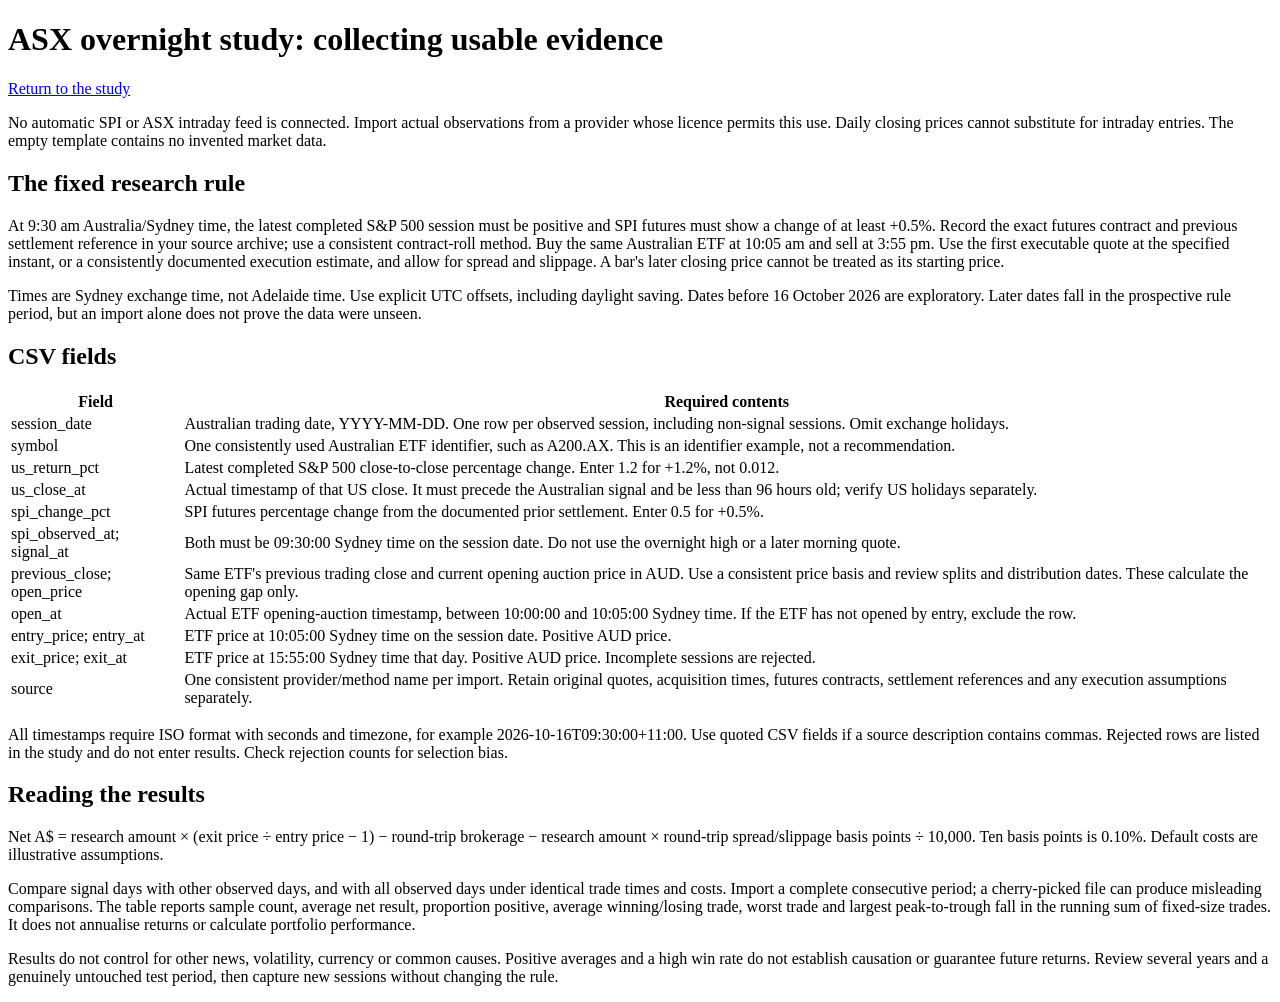
==== web/asx-data-guide.html @ 328ea8c5 "Add overnight ASX research study and repair strategy recording" ====
<!doctype html><html lang="en"><meta charset="utf-8"><meta name="viewport" content="width=device-width,initial-scale=1"><title>ASX overnight study data guide</title><link rel="stylesheet" href="/styles.css"><main class="section panel"><h1>ASX overnight study: collecting usable evidence</h1><p><a href="/#asx-overnight">Return to the study</a></p><p>No automatic SPI or ASX intraday feed is connected. Import actual observations from a provider whose licence permits this use. Daily closing prices cannot substitute for intraday entries. The empty template contains no invented market data.</p><h2>The fixed research rule</h2><p>At 9:30 am Australia/Sydney time, the latest completed S&amp;P 500 session must be positive and SPI futures must show a change of at least +0.5%. Record the exact futures contract and previous settlement reference in your source archive; use a consistent contract-roll method. Buy the same Australian ETF at 10:05 am and sell at 3:55 pm. Use the first executable quote at the specified instant, or a consistently documented execution estimate, and allow for spread and slippage. A bar's later closing price cannot be treated as its starting price.</p><p>Times are Sydney exchange time, not Adelaide time. Use explicit UTC offsets, including daylight saving. Dates before 16 October 2026 are exploratory. Later dates fall in the prospective rule period, but an import alone does not prove the data were unseen.</p><h2>CSV fields</h2><table><thead><tr><th>Field</th><th>Required contents</th></tr></thead><tbody>
<tr><td>session_date</td><td>Australian trading date, YYYY-MM-DD. One row per observed session, including non-signal sessions. Omit exchange holidays.</td></tr>
<tr><td>symbol</td><td>One consistently used Australian ETF identifier, such as A200.AX. This is an identifier example, not a recommendation.</td></tr>
<tr><td>us_return_pct</td><td>Latest completed S&amp;P 500 close-to-close percentage change. Enter 1.2 for +1.2%, not 0.012.</td></tr>
<tr><td>us_close_at</td><td>Actual timestamp of that US close. It must precede the Australian signal and be less than 96 hours old; verify US holidays separately.</td></tr>
<tr><td>spi_change_pct</td><td>SPI futures percentage change from the documented prior settlement. Enter 0.5 for +0.5%.</td></tr>
<tr><td>spi_observed_at; signal_at</td><td>Both must be 09:30:00 Sydney time on the session date. Do not use the overnight high or a later morning quote.</td></tr>
<tr><td>previous_close; open_price</td><td>Same ETF's previous trading close and current opening auction price in AUD. Use a consistent price basis and review splits and distribution dates. These calculate the opening gap only.</td></tr>
<tr><td>open_at</td><td>Actual ETF opening-auction timestamp, between 10:00:00 and 10:05:00 Sydney time. If the ETF has not opened by entry, exclude the row.</td></tr>
<tr><td>entry_price; entry_at</td><td>ETF price at 10:05:00 Sydney time on the session date. Positive AUD price.</td></tr>
<tr><td>exit_price; exit_at</td><td>ETF price at 15:55:00 Sydney time that day. Positive AUD price. Incomplete sessions are rejected.</td></tr>
<tr><td>source</td><td>One consistent provider/method name per import. Retain original quotes, acquisition times, futures contracts, settlement references and any execution assumptions separately.</td></tr>
</tbody></table><p>All timestamps require ISO format with seconds and timezone, for example 2026-10-16T09:30:00+11:00. Use quoted CSV fields if a source description contains commas. Rejected rows are listed in the study and do not enter results. Check rejection counts for selection bias.</p><h2>Reading the results</h2><p>Net A$ = research amount × (exit price ÷ entry price − 1) − round-trip brokerage − research amount × round-trip spread/slippage basis points ÷ 10,000. Ten basis points is 0.10%. Default costs are illustrative assumptions.</p><p>Compare signal days with other observed days, and with all observed days under identical trade times and costs. Import a complete consecutive period; a cherry-picked file can produce misleading comparisons. The table reports sample count, average net result, proportion positive, average winning/losing trade, worst trade and largest peak-to-trough fall in the running sum of fixed-size trades. It does not annualise returns or calculate portfolio performance.</p><p>Results do not control for other news, volatility, currency or common causes. Positive averages and a high win rate do not establish causation or guarantee future returns. Review several years and a genuinely untouched test period, then capture new sessions without changing the rule.</p></main></html>
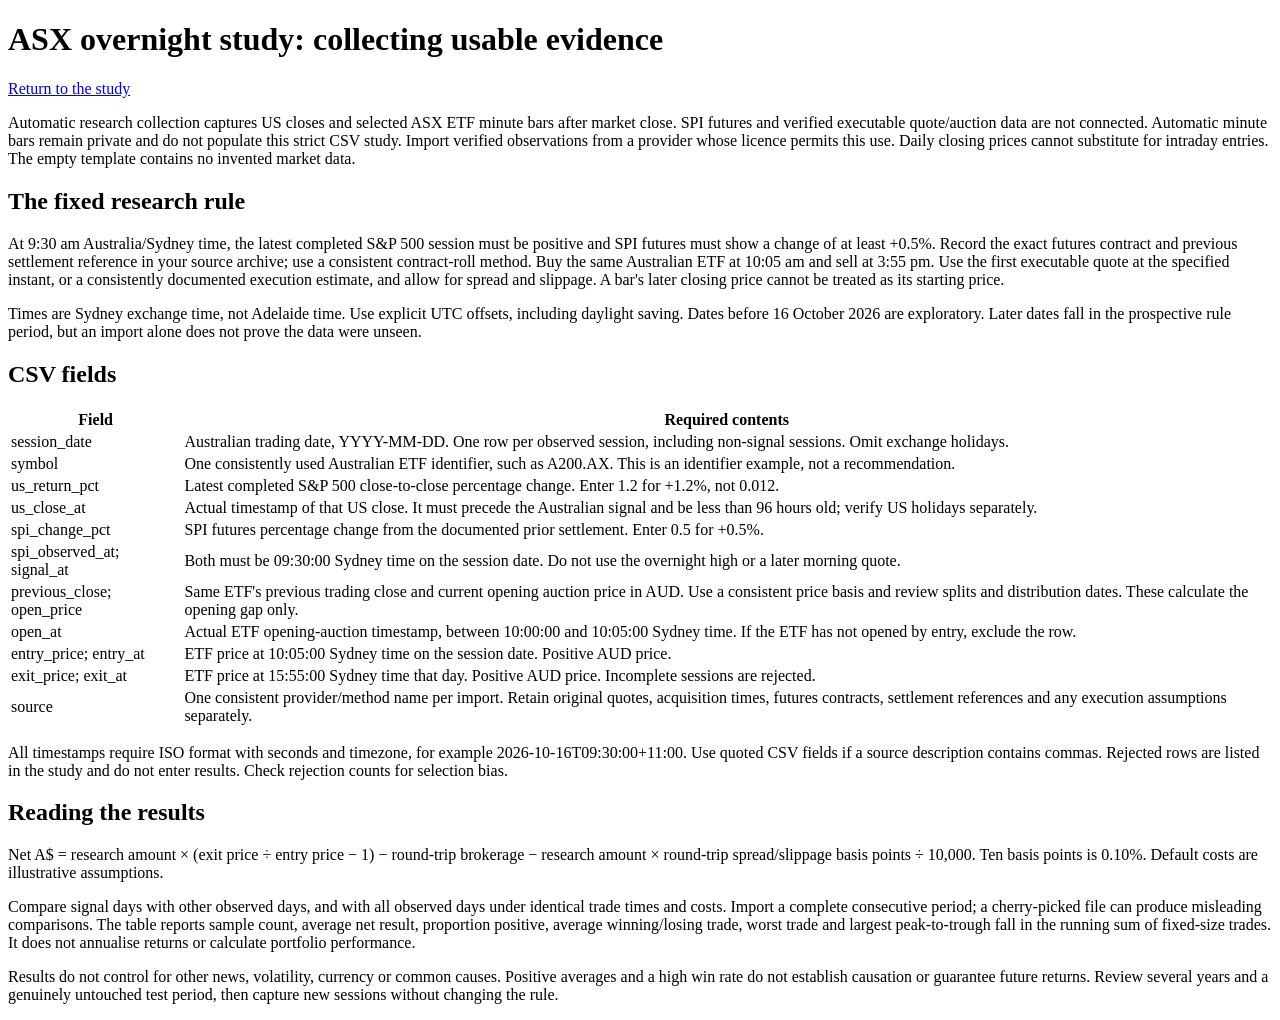
==== commit 657212f4: "Collect compact ASX research observations automatically and display feed health" ====
--- a/web/asx-data-guide.html
+++ b/web/asx-data-guide.html
@@ -1,4 +1,4 @@
-<!doctype html><html lang="en"><meta charset="utf-8"><meta name="viewport" content="width=device-width,initial-scale=1"><title>ASX overnight study data guide</title><link rel="stylesheet" href="/styles.css"><main class="section panel"><h1>ASX overnight study: collecting usable evidence</h1><p><a href="/#asx-overnight">Return to the study</a></p><p>No automatic SPI or ASX intraday feed is connected. Import actual observations from a provider whose licence permits this use. Daily closing prices cannot substitute for intraday entries. The empty template contains no invented market data.</p><h2>The fixed research rule</h2><p>At 9:30 am Australia/Sydney time, the latest completed S&amp;P 500 session must be positive and SPI futures must show a change of at least +0.5%. Record the exact futures contract and previous settlement reference in your source archive; use a consistent contract-roll method. Buy the same Australian ETF at 10:05 am and sell at 3:55 pm. Use the first executable quote at the specified instant, or a consistently documented execution estimate, and allow for spread and slippage. A bar's later closing price cannot be treated as its starting price.</p><p>Times are Sydney exchange time, not Adelaide time. Use explicit UTC offsets, including daylight saving. Dates before 16 October 2026 are exploratory. Later dates fall in the prospective rule period, but an import alone does not prove the data were unseen.</p><h2>CSV fields</h2><table><thead><tr><th>Field</th><th>Required contents</th></tr></thead><tbody>
+<!doctype html><html lang="en"><meta charset="utf-8"><meta name="viewport" content="width=device-width,initial-scale=1"><title>ASX overnight study data guide</title><link rel="stylesheet" href="/styles.css"><main class="section panel"><h1>ASX overnight study: collecting usable evidence</h1><p><a href="/#asx-overnight">Return to the study</a></p><p>Automatic research collection captures US closes and selected ASX ETF minute bars after market close. SPI futures and verified executable quote/auction data are not connected. Automatic minute bars remain private and do not populate this strict CSV study. Import verified observations from a provider whose licence permits this use. Daily closing prices cannot substitute for intraday entries. The empty template contains no invented market data.</p><h2>The fixed research rule</h2><p>At 9:30 am Australia/Sydney time, the latest completed S&amp;P 500 session must be positive and SPI futures must show a change of at least +0.5%. Record the exact futures contract and previous settlement reference in your source archive; use a consistent contract-roll method. Buy the same Australian ETF at 10:05 am and sell at 3:55 pm. Use the first executable quote at the specified instant, or a consistently documented execution estimate, and allow for spread and slippage. A bar's later closing price cannot be treated as its starting price.</p><p>Times are Sydney exchange time, not Adelaide time. Use explicit UTC offsets, including daylight saving. Dates before 16 October 2026 are exploratory. Later dates fall in the prospective rule period, but an import alone does not prove the data were unseen.</p><h2>CSV fields</h2><table><thead><tr><th>Field</th><th>Required contents</th></tr></thead><tbody>
 <tr><td>session_date</td><td>Australian trading date, YYYY-MM-DD. One row per observed session, including non-signal sessions. Omit exchange holidays.</td></tr>
 <tr><td>symbol</td><td>One consistently used Australian ETF identifier, such as A200.AX. This is an identifier example, not a recommendation.</td></tr>
 <tr><td>us_return_pct</td><td>Latest completed S&amp;P 500 close-to-close percentage change. Enter 1.2 for +1.2%, not 0.012.</td></tr>
